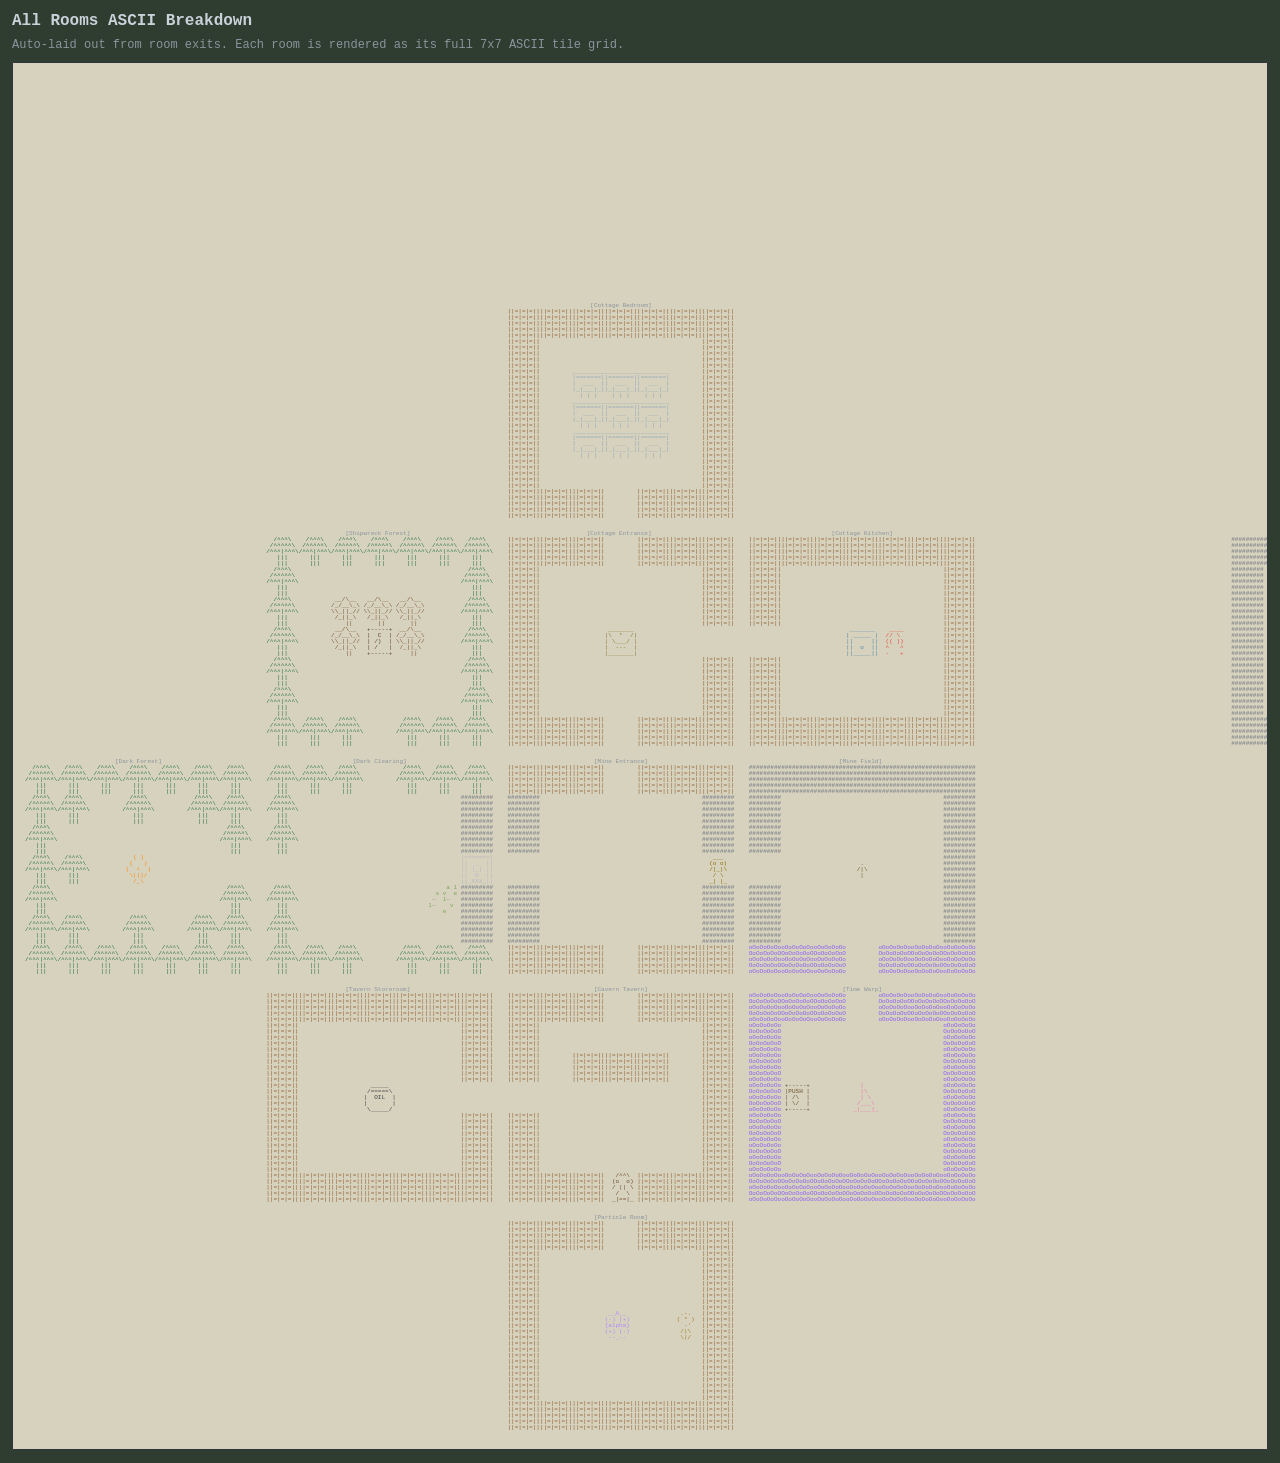
==== all_rooms_ascii.html @ 30d00a49 "Page to show all rooms" ====
<!doctype html>
<html lang="en">
<head>
  <meta charset="utf-8" />
  <meta name="viewport" content="width=device-width,initial-scale=1" />
  <title>All Rooms ASCII Breakdown</title>
  <style>
    :root {
      --bg: #2e3d2f;
      --panel: #d7d2bd;
      --fg: #c9d1d9;
      --muted: #8b949e;
    }
    * { box-sizing: border-box; }
    body {
      margin: 0;
      background: var(--bg);
      color: var(--fg);
      font-family: "JetBrains Mono", "Major Mono Display", monospace;
    }
    main {
      padding: 12px;
    }
    h1 {
      margin: 0 0 8px 0;
      font-size: 16px;
      color: var(--fg);
    }
    p {
      margin: 0 0 10px 0;
      font-size: 12px;
      color: var(--muted);
    }
    pre {
      margin: 0;
      padding: 12px;
      border: 1px solid #30363d;
      overflow: auto;
      line-height: 1;
      font-size: 6px;
      white-space: pre;
      background: var(--panel);
      min-height: 70vh;
    }
  </style>
</head>
<body>
  <main>
    <h1>All Rooms ASCII Breakdown</h1>
    <p>Auto-laid out from room exits. Each room is rendered as its full 7x7 ASCII tile grid.</p>
    <pre id="worldAscii">Loading...</pre>
  </main>

  <script src="items.js"></script>
  <script src="rooms.js"></script>
  <script>
    (function () {
      const out = document.getElementById("worldAscii");
      const ROOM_SIZE = 7;
      const TILE_W = 9;
      const TILE_H = 5;
      const ROOM_PIXEL_W = ROOM_SIZE * TILE_W;
      const ROOM_PIXEL_H = ROOM_SIZE * TILE_H;

      const DIRS = Object.freeze({
        NORTH: [0, -1],
        SOUTH: [0, 1],
        EAST: [1, 0],
        WEST: [-1, 0],
      });

      const BLANK_TILE = Object.freeze([
        "         ",
        "         ",
        "         ",
        "         ",
        "         ",
      ]);

      function getExitToRoomId(exit) {
        if (typeof exit === "string") return exit;
        if (exit && typeof exit === "object" && !Array.isArray(exit)) return exit.to || null;
        return null;
      }

      function safeTileForItem(itemId) {
        const def = ITEM_DEFS?.[itemId];
        const tile = def?.asciiTile;
        if (!Array.isArray(tile) || tile.length !== TILE_H) return BLANK_TILE;
        for (let i = 0; i < TILE_H; i++) {
          if (typeof tile[i] !== "string" || tile[i].length !== TILE_W) return BLANK_TILE;
        }
        return tile;
      }

      function roomGrid(room) {
        const grid = [];
        const colorGrid = [];
        for (let y = 0; y < ROOM_SIZE; y++) {
          const row = [];
          const colorRow = [];
          for (let x = 0; x < ROOM_SIZE; x++) {
            row.push(BLANK_TILE);
            colorRow.push(null);
          }
          grid.push(row);
          colorGrid.push(colorRow);
        }

        const items = Array.isArray(room?.items) ? room.items : [];
        for (const entry of items) {
          if (!Array.isArray(entry) || !Array.isArray(entry[1])) continue;
          const id = entry[0];
          const x = entry[1][0];
          const y = entry[1][1];
          if (x < 0 || x >= ROOM_SIZE || y < 0 || y >= ROOM_SIZE) continue;
          grid[y][x] = safeTileForItem(id);
          colorGrid[y][x] = ITEM_DEFS?.[id]?.mapColor || null;
        }
        return { grid, colorGrid };
      }

      function renderRoomAscii(room) {
        const { grid, colorGrid } = roomGrid(room);
        const lines = [];
        const lineColors = [];
        for (let gy = 0; gy < ROOM_SIZE; gy++) {
          for (let ty = 0; ty < TILE_H; ty++) {
            let line = "";
            const colors = [];
            for (let gx = 0; gx < ROOM_SIZE; gx++) line += grid[gy][gx][ty];
            for (let gx = 0; gx < ROOM_SIZE; gx++) {
              const c = colorGrid[gy][gx];
              for (let i = 0; i < TILE_W; i++) colors.push(c);
            }
            lines.push(line);
            lineColors.push(colors);
          }
        }
        return { lines, lineColors };
      }

      function roomPositions(roomDefs) {
        const ids = Object.keys(roomDefs || {});
        if (!ids.length) return new Map();

        const pos = new Map();
        const visited = new Set();
        const start = (typeof ROOM !== "undefined" && ROOM.DARKFOREST && roomDefs[ROOM.DARKFOREST])
          ? ROOM.DARKFOREST
          : ids[0];

        function bfs(seedId, seedX, seedY) {
          if (visited.has(seedId)) return;
          const q = [[seedId, seedX, seedY]];
          visited.add(seedId);
          pos.set(seedId, [seedX, seedY]);

          while (q.length) {
            const [id, x, y] = q.shift();
            const exits = roomDefs[id]?.exits || {};
            for (const [dir, delta] of Object.entries(DIRS)) {
              const target = getExitToRoomId(exits[dir]);
              if (!target || !roomDefs[target]) continue;
              const nx = x + delta[0];
              const ny = y + delta[1];
              if (!visited.has(target)) {
                visited.add(target);
                pos.set(target, [nx, ny]);
                q.push([target, nx, ny]);
              }
            }
          }
        }

        bfs(start, 0, 0);

        for (const id of ids) {
          if (visited.has(id)) continue;
          let maxX = 0;
          for (const [, p] of pos) maxX = Math.max(maxX, p[0]);
          bfs(id, maxX + 3, 0);
        }

        return pos;
      }

      function makeCanvas(width, height) {
        const rows = [];
        for (let y = 0; y < height; y++) rows.push(new Array(width).fill(" "));
        return rows;
      }

      function makeColorCanvas(width, height) {
        const rows = [];
        for (let y = 0; y < height; y++) rows.push(new Array(width).fill(null));
        return rows;
      }

      function drawText(canvas, colorCanvas, x, y, text, color) {
        if (y < 0 || y >= canvas.length) return;
        for (let i = 0; i < text.length; i++) {
          const xx = x + i;
          if (xx < 0 || xx >= canvas[0].length) continue;
          canvas[y][xx] = text[i];
          if (colorCanvas && color) colorCanvas[y][xx] = color;
        }
      }

      function drawBlock(canvas, colorCanvas, x, y, lines, lineColors) {
        for (let i = 0; i < lines.length; i++) {
          const line = lines[i] || "";
          const colors = lineColors?.[i] || [];
          for (let j = 0; j < line.length; j++) {
            drawText(canvas, colorCanvas, x + j, y + i, line[j], colors[j] || null);
          }
        }
      }

      function centerText(text, width) {
        if (text.length >= width) return text.slice(0, width);
        const left = Math.floor((width - text.length) / 2);
        return " ".repeat(left) + text;
      }

      function renderWorld(roomDefs) {
        const positions = roomPositions(roomDefs);
        if (!positions.size) return "No rooms found.";

        let minX = Infinity;
        let maxX = -Infinity;
        let minY = Infinity;
        let maxY = -Infinity;
        for (const [, p] of positions) {
          minX = Math.min(minX, p[0]);
          maxX = Math.max(maxX, p[0]);
          minY = Math.min(minY, p[1]);
          maxY = Math.max(maxY, p[1]);
        }

        const CELL_W = ROOM_PIXEL_W + 4;
        const CELL_H = ROOM_PIXEL_H + 3;
        const cols = maxX - minX + 1;
        const rows = maxY - minY + 1;
        const canvasW = cols * CELL_W;
        const canvasH = rows * CELL_H;
        const canvas = makeCanvas(canvasW, canvasH);
        const colorCanvas = makeColorCanvas(canvasW, canvasH);

        for (const [id, p] of positions) {
          const room = roomDefs[id];
          if (!room) continue;

          const cx = p[0] - minX;
          const cy = p[1] - minY;
          const ox = cx * CELL_W;
          const oy = cy * CELL_H;

          const label = "[" + (room.name || id) + "]";
          drawText(canvas, colorCanvas, ox, oy, centerText(label, ROOM_PIXEL_W), "#8b949e");
          const rendered = renderRoomAscii(room);
          drawBlock(canvas, colorCanvas, ox, oy + 1, rendered.lines, rendered.lineColors);
        }

        function esc(s) {
          return s.replace(/&/g, "&amp;").replace(/</g, "&lt;").replace(/>/g, "&gt;");
        }

        const htmlLines = [];
        for (let y = 0; y < canvasH; y++) {
          let line = "";
          let runColor = null;
          let runText = "";
          for (let x = 0; x < canvasW; x++) {
            const ch = canvas[y][x];
            const c = colorCanvas[y][x];
            if (c === runColor) {
              runText += ch;
            } else {
              if (runText.length) {
                line += runColor ? `<span style="color:${runColor}">${esc(runText)}</span>` : esc(runText);
              }
              runColor = c;
              runText = ch;
            }
          }
          if (runText.length) {
            line += runColor ? `<span style="color:${runColor}">${esc(runText)}</span>` : esc(runText);
          }
          htmlLines.push(line.replace(/\s+$/, ""));
        }
        return htmlLines.join("\n");
      }

      try {
        if (typeof ROOM_DEFS === "undefined") {
          out.textContent = "ROOM_DEFS was not found. Make sure rooms.js loaded.";
          return;
        }
        out.innerHTML = renderWorld(ROOM_DEFS);
      } catch (err) {
        out.textContent = "Error rendering world map:\n" + String(err && err.stack ? err.stack : err);
      }
    })();
  </script>
</body>
</html>
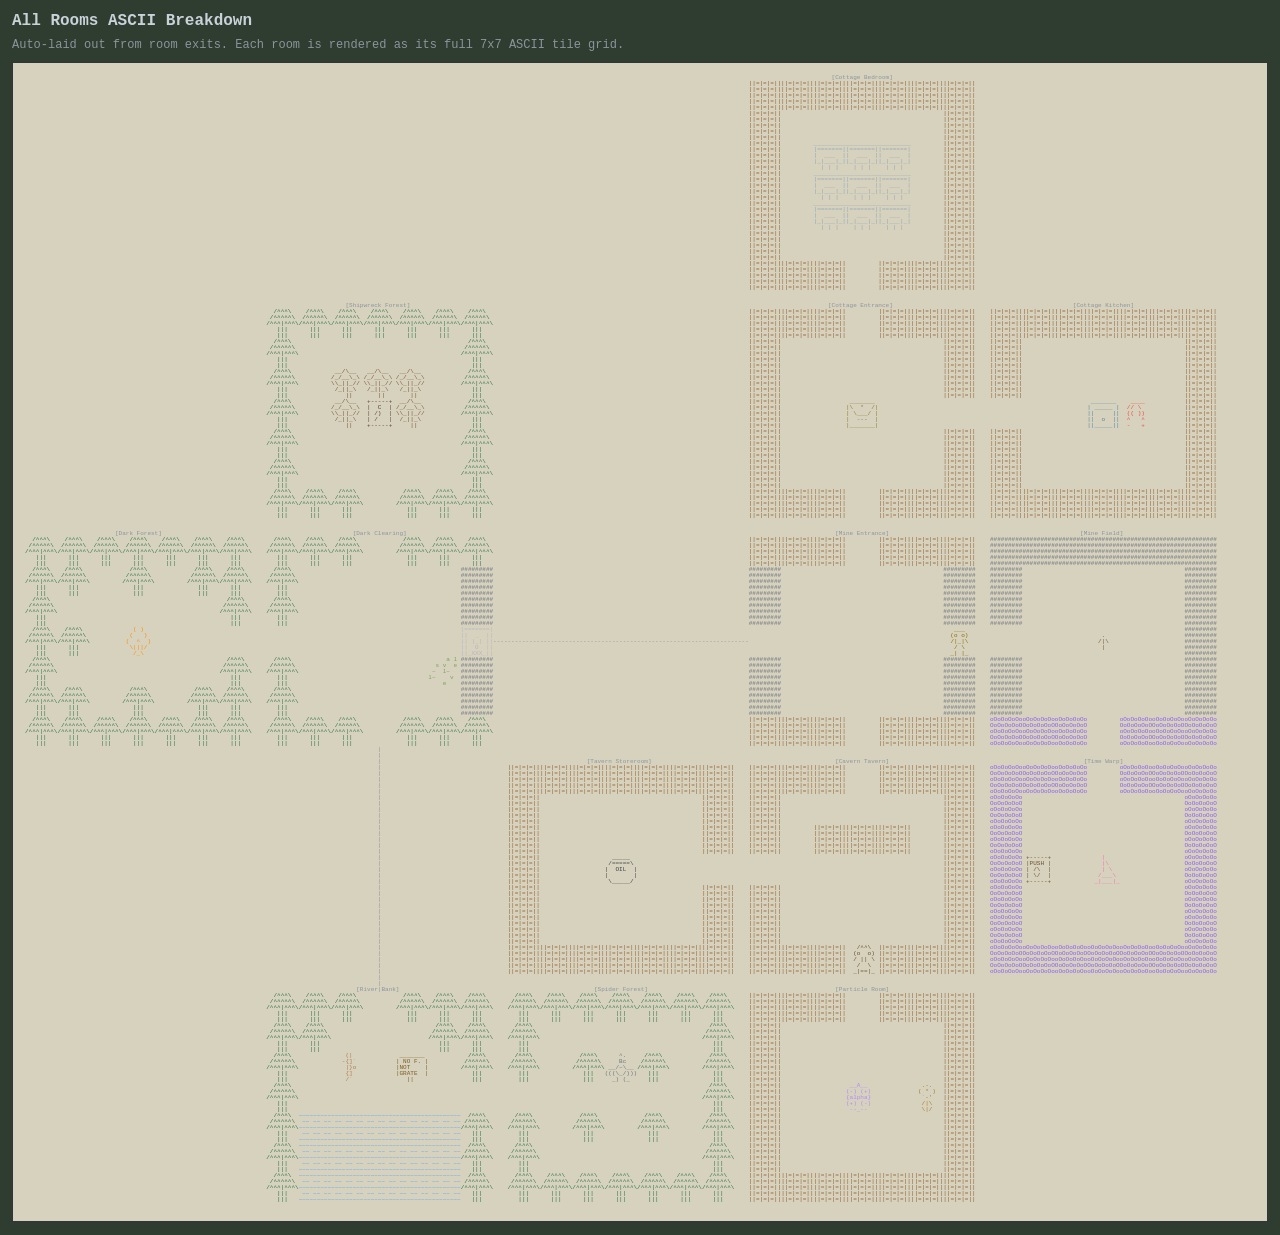
==== commit 5f39406e: "Room distance for map rendering" ====
--- a/all_rooms_ascii.html
+++ b/all_rooms_ascii.html
@@ -81,6 +81,13 @@
         if (typeof exit === "string") return exit;
         if (exit && typeof exit === "object" && !Array.isArray(exit)) return exit.to || null;
         return null;
+      }
+
+      function getExitDistance(exit) {
+        if (!exit || typeof exit !== "object" || Array.isArray(exit)) return 1;
+        const n = Number(exit.distance);
+        if (!Number.isFinite(n)) return 1;
+        return Math.max(1, Math.floor(n));
       }
 
       function safeTileForItem(itemId) {
@@ -160,10 +167,12 @@
             const [id, x, y] = q.shift();
             const exits = roomDefs[id]?.exits || {};
             for (const [dir, delta] of Object.entries(DIRS)) {
-              const target = getExitToRoomId(exits[dir]);
+              const exit = exits[dir];
+              const target = getExitToRoomId(exit);
               if (!target || !roomDefs[target]) continue;
-              const nx = x + delta[0];
-              const ny = y + delta[1];
+              const dist = getExitDistance(exit);
+              const nx = x + (delta[0] * dist);
+              const ny = y + (delta[1] * dist);
               if (!visited.has(target)) {
                 visited.add(target);
                 pos.set(target, [nx, ny]);
@@ -246,6 +255,7 @@
         const canvasH = rows * CELL_H;
         const canvas = makeCanvas(canvasW, canvasH);
         const colorCanvas = makeColorCanvas(canvasW, canvasH);
+        const roomOrigin = new Map();
 
         for (const [id, p] of positions) {
           const room = roomDefs[id];
@@ -255,11 +265,68 @@
           const cy = p[1] - minY;
           const ox = cx * CELL_W;
           const oy = cy * CELL_H;
+          roomOrigin.set(id, { ox, oy });
 
           const label = "[" + (room.name || id) + "]";
           drawText(canvas, colorCanvas, ox, oy, centerText(label, ROOM_PIXEL_W), "#8b949e");
           const rendered = renderRoomAscii(room);
           drawBlock(canvas, colorCanvas, ox, oy + 1, rendered.lines, rendered.lineColors);
+        }
+
+        // Draw explicit link lines for long-distance exits so room joins are obvious.
+        const drawnLinks = new Set();
+        const midXOffset = Math.floor(ROOM_PIXEL_W / 2);
+        const midYOffset = 1 + Math.floor(ROOM_PIXEL_H / 2);
+        const linkColor = "#8b949e";
+
+        function drawH(y, x1, x2) {
+          const a = Math.min(x1, x2);
+          const b = Math.max(x1, x2);
+          for (let x = a; x <= b; x++) drawText(canvas, colorCanvas, x, y, "-", linkColor);
+        }
+
+        function drawV(x, y1, y2) {
+          const a = Math.min(y1, y2);
+          const b = Math.max(y1, y2);
+          for (let y = a; y <= b; y++) drawText(canvas, colorCanvas, x, y, "|", linkColor);
+        }
+
+        for (const [id, p] of positions) {
+          const room = roomDefs[id];
+          const src = roomOrigin.get(id);
+          if (!room || !src) continue;
+          const exits = room.exits || {};
+
+          for (const [dir, delta] of Object.entries(DIRS)) {
+            const exit = exits[dir];
+            const target = getExitToRoomId(exit);
+            if (!target || !roomDefs[target] || !positions.has(target)) continue;
+
+            const tPos = positions.get(target);
+            const dist = Math.abs((tPos[0] - p[0])) + Math.abs((tPos[1] - p[1]));
+            if (dist <= 1) continue; // only needed for long links
+
+            const key = [id, target].sort().join("|");
+            if (drawnLinks.has(key)) continue;
+            drawnLinks.add(key);
+
+            const dst = roomOrigin.get(target);
+            if (!dst) continue;
+
+            if (delta[0] !== 0) {
+              // Horizontal neighbor chain (E/W)
+              const y = src.oy + midYOffset;
+              const startX = delta[0] > 0 ? src.ox + ROOM_PIXEL_W : src.ox - 1;
+              const endX = delta[0] > 0 ? dst.ox - 1 : dst.ox + ROOM_PIXEL_W;
+              drawH(y, startX, endX);
+            } else {
+              // Vertical neighbor chain (N/S)
+              const x = src.ox + midXOffset;
+              const startY = delta[1] > 0 ? src.oy + 1 + ROOM_PIXEL_H : src.oy;
+              const endY = delta[1] > 0 ? dst.oy : dst.oy + ROOM_PIXEL_H;
+              drawV(x, startY, endY);
+            }
+          }
         }
 
         function esc(s) {
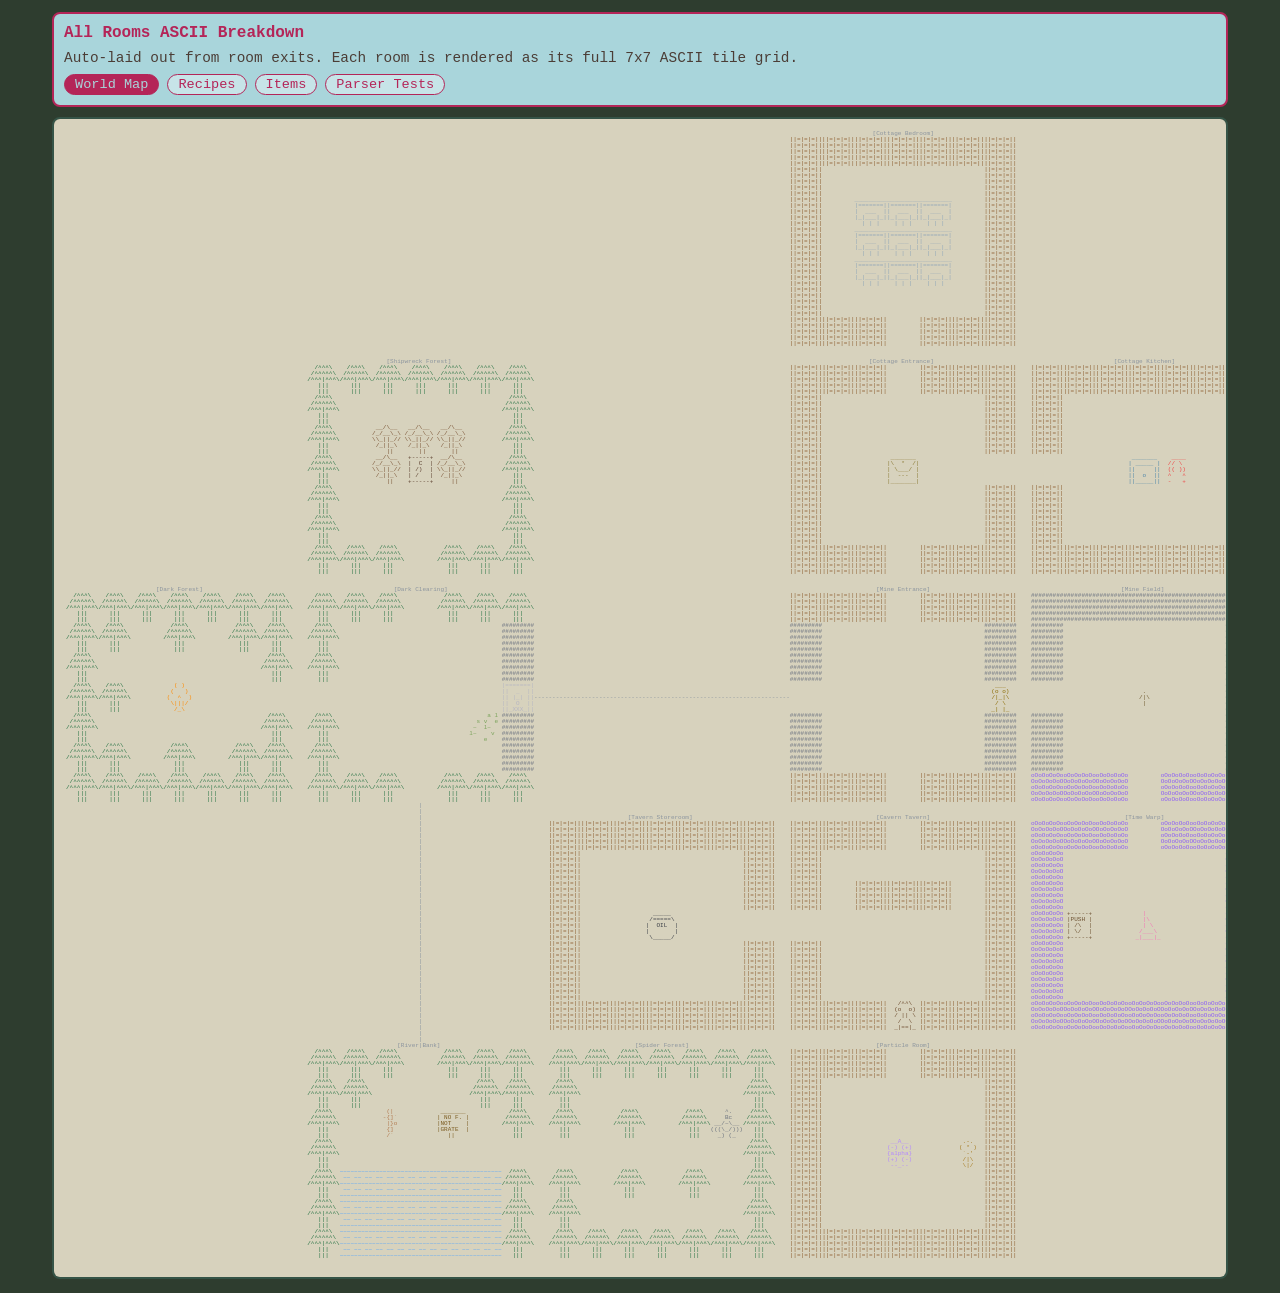
==== commit 085109cb: "Make debug pages nice" ====
--- a/all_rooms_ascii.html
+++ b/all_rooms_ascii.html
@@ -8,33 +8,67 @@
     :root {
       --bg: #2e3d2f;
       --panel: #d7d2bd;
-      --fg: #c9d1d9;
-      --muted: #8b949e;
+      --ink: #1f1c16;
+      --line: #355447;
+      --heading-bg: #a9d5db;
+      --heading-ink: #b42558;
+      --muted: #4b3d36;
     }
     * { box-sizing: border-box; }
     body {
       margin: 0;
       background: var(--bg);
-      color: var(--fg);
+      color: var(--ink);
       font-family: "JetBrains Mono", "Major Mono Display", monospace;
     }
     main {
+      max-width: 1200px;
+      margin: 0 auto;
       padding: 12px;
-    }
-    h1 {
-      margin: 0 0 8px 0;
+      display: grid;
+      gap: 10px;
+    }
+    .head {
+      background: var(--heading-bg);
+      color: var(--heading-ink);
+      border: 2px solid var(--heading-ink);
+      border-radius: 8px;
+      padding: 10px;
+      display: grid;
+      gap: 8px;
+    }
+    .head h1 {
+      margin: 0;
       font-size: 16px;
-      color: var(--fg);
-    }
-    p {
-      margin: 0 0 10px 0;
-      font-size: 12px;
-      color: var(--muted);
+    }
+    .head p {
+      margin: 0;
+      font-size: 0.9rem;
+      color: #4b3d36;
+    }
+    .nav {
+      display: flex;
+      flex-wrap: wrap;
+      gap: 8px;
+    }
+    .nav a {
+      text-decoration: none;
+      border: 1px solid var(--heading-ink);
+      border-radius: 999px;
+      padding: 2px 10px;
+      color: var(--heading-ink);
+      background: rgba(255,255,255,0.35);
+      font-size: 0.85rem;
+    }
+    .nav a[aria-current="page"] {
+      background: var(--heading-ink);
+      color: var(--heading-bg);
     }
     pre {
       margin: 0;
       padding: 12px;
-      border: 1px solid #30363d;
+      border: 2px solid var(--line);
+      border-radius: 8px;
       overflow: auto;
       line-height: 1;
       font-size: 6px;
@@ -46,8 +80,16 @@
 </head>
 <body>
   <main>
-    <h1>All Rooms ASCII Breakdown</h1>
-    <p>Auto-laid out from room exits. Each room is rendered as its full 7x7 ASCII tile grid.</p>
+    <section class="head">
+      <h1>All Rooms ASCII Breakdown</h1>
+      <p>Auto-laid out from room exits. Each room is rendered as its full 7x7 ASCII tile grid.</p>
+      <nav class="nav" aria-label="Debug Pages">
+        <a href="all_rooms_ascii.html" aria-current="page">World Map</a>
+        <a href="recipe_book.html">Recipes</a>
+        <a href="item_catalog.html">Items</a>
+        <a href="parser_test_runner.html">Parser Tests</a>
+      </nav>
+    </section>
     <pre id="worldAscii">Loading...</pre>
   </main>
 
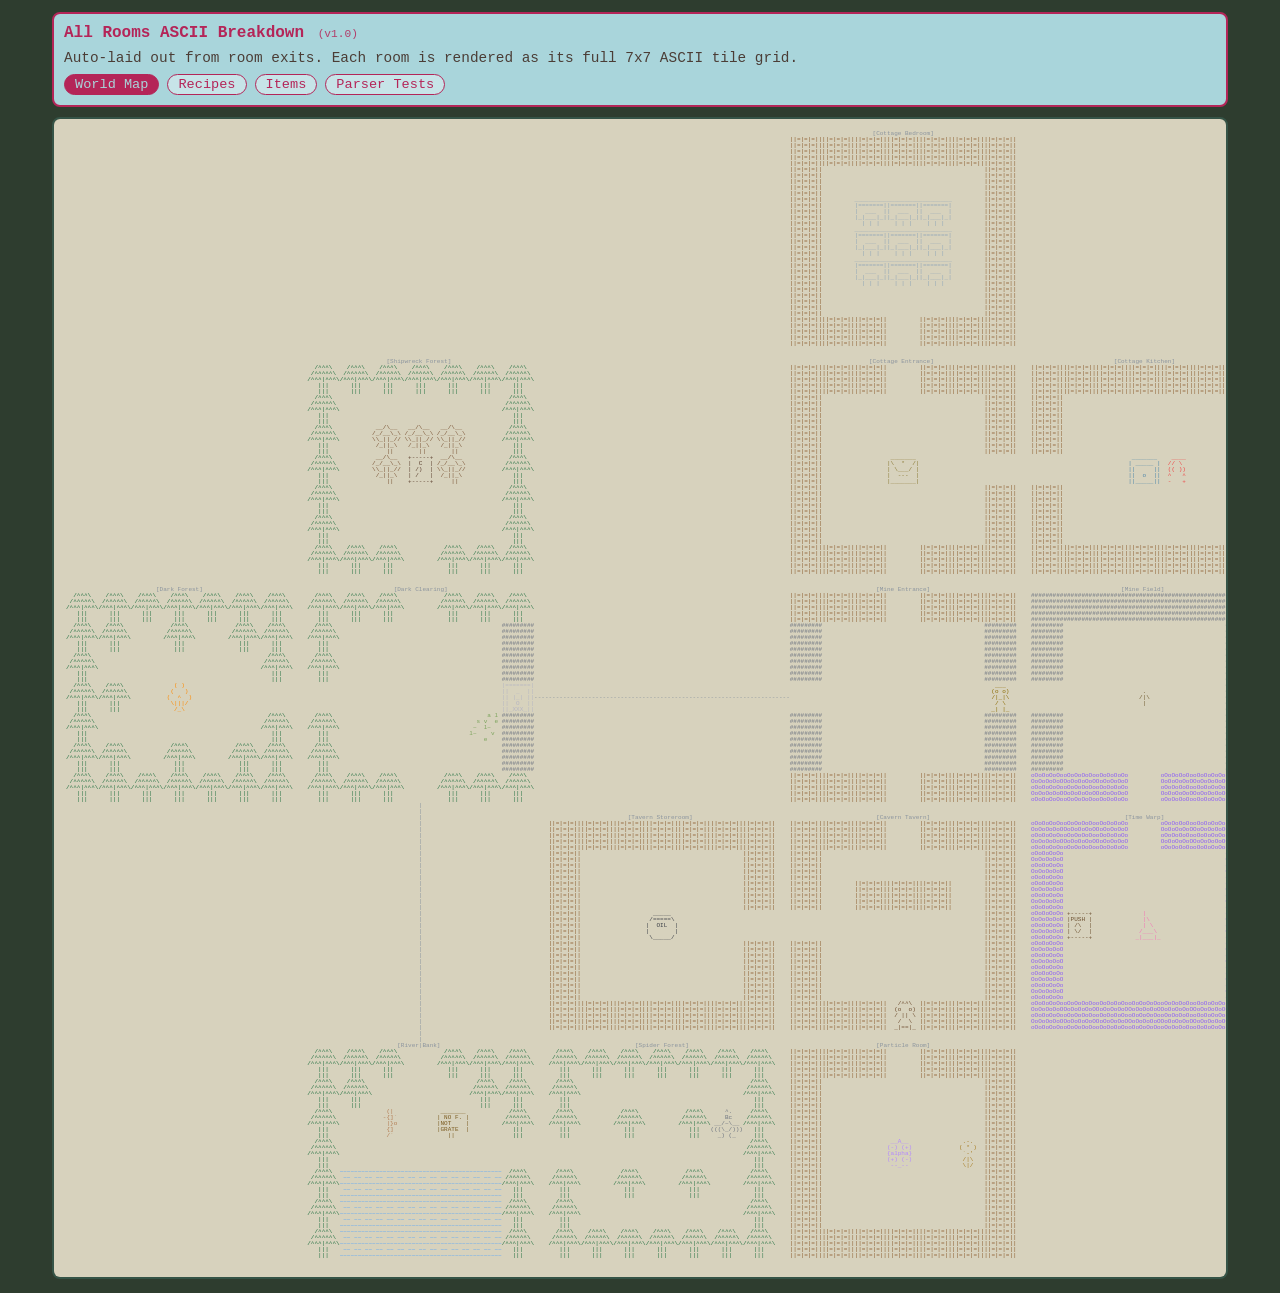
==== commit d164e7c1: "Add v1.0 label to debug headers" ====
--- a/all_rooms_ascii.html
+++ b/all_rooms_ascii.html
@@ -41,6 +41,12 @@
       margin: 0;
       font-size: 16px;
     }
+    .ver {
+      font-size: 0.7em;
+      opacity: 0.85;
+      font-weight: 400;
+      margin-left: 4px;
+    }
     .head p {
       margin: 0;
       font-size: 0.9rem;
@@ -81,7 +87,7 @@
 <body>
   <main>
     <section class="head">
-      <h1>All Rooms ASCII Breakdown</h1>
+      <h1>All Rooms ASCII Breakdown <span class="ver">(v1.0)</span></h1>
       <p>Auto-laid out from room exits. Each room is rendered as its full 7x7 ASCII tile grid.</p>
       <nav class="nav" aria-label="Debug Pages">
         <a href="all_rooms_ascii.html" aria-current="page">World Map</a>
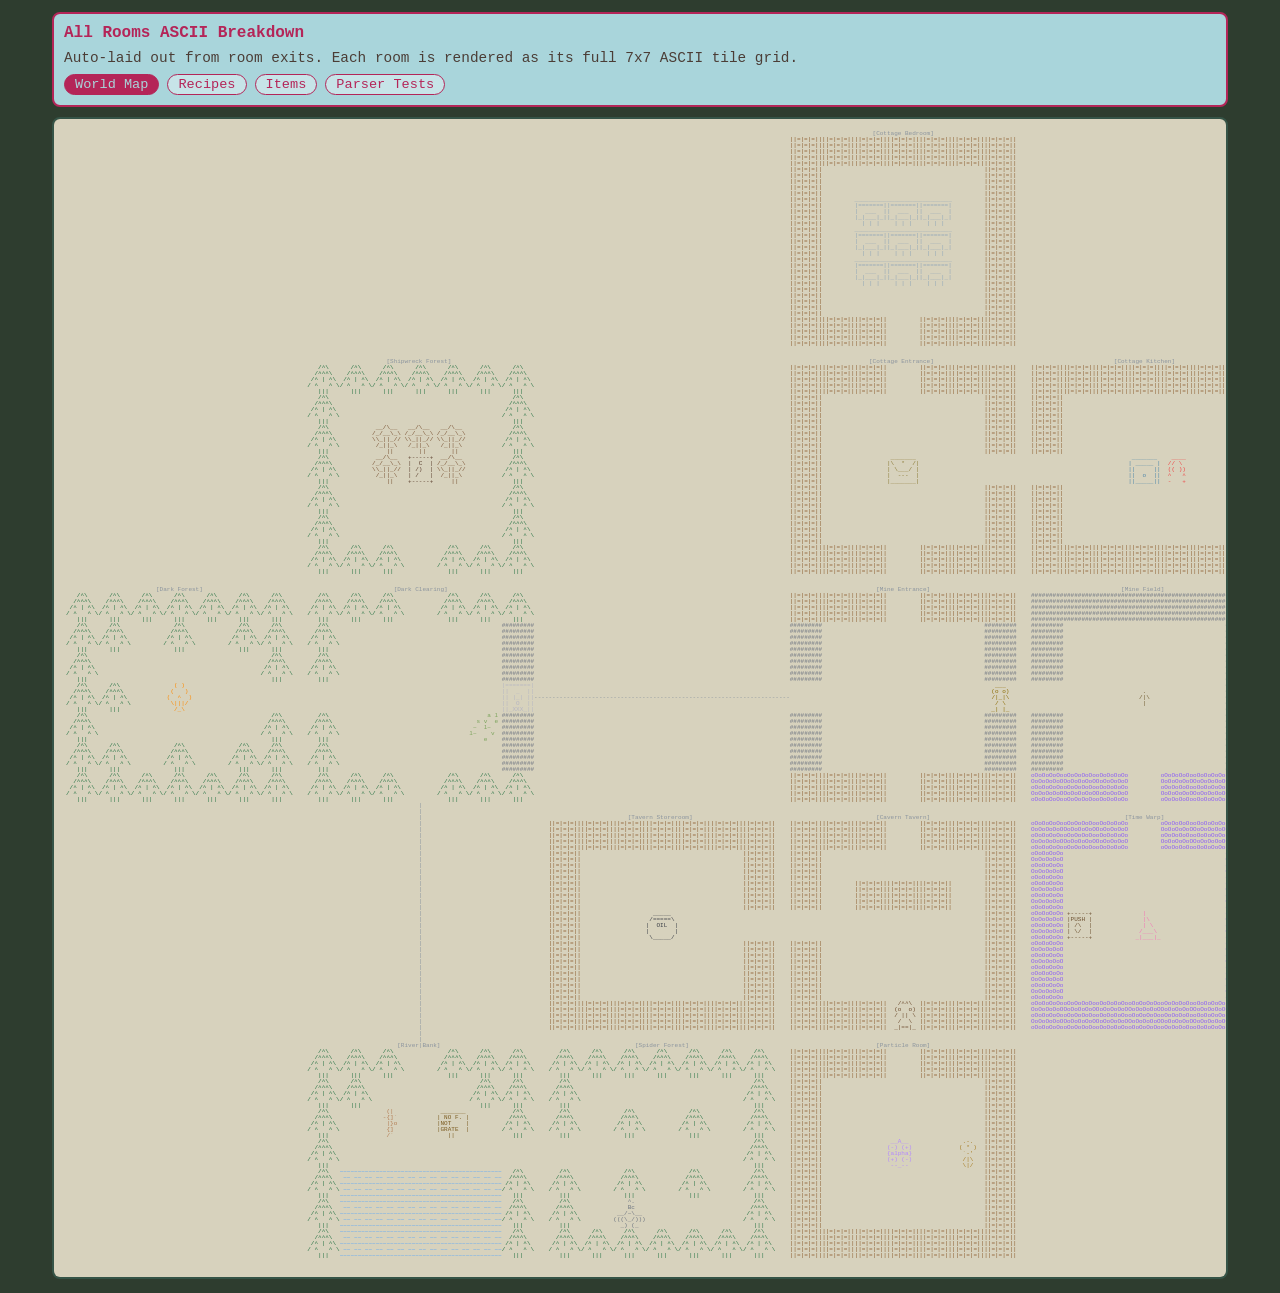
==== commit bcf598b7: "Merge branch 'main' of https://github.com/NoahMSchool/StrangePlacesAsciiGame" ====
--- a/all_rooms_ascii.html
+++ b/all_rooms_ascii.html
@@ -41,12 +41,6 @@
       margin: 0;
       font-size: 16px;
     }
-    .ver {
-      font-size: 0.7em;
-      opacity: 0.85;
-      font-weight: 400;
-      margin-left: 4px;
-    }
     .head p {
       margin: 0;
       font-size: 0.9rem;
@@ -87,7 +81,7 @@
 <body>
   <main>
     <section class="head">
-      <h1>All Rooms ASCII Breakdown <span class="ver">(v1.0)</span></h1>
+      <h1>All Rooms ASCII Breakdown</h1>
       <p>Auto-laid out from room exits. Each room is rendered as its full 7x7 ASCII tile grid.</p>
       <nav class="nav" aria-label="Debug Pages">
         <a href="all_rooms_ascii.html" aria-current="page">World Map</a>
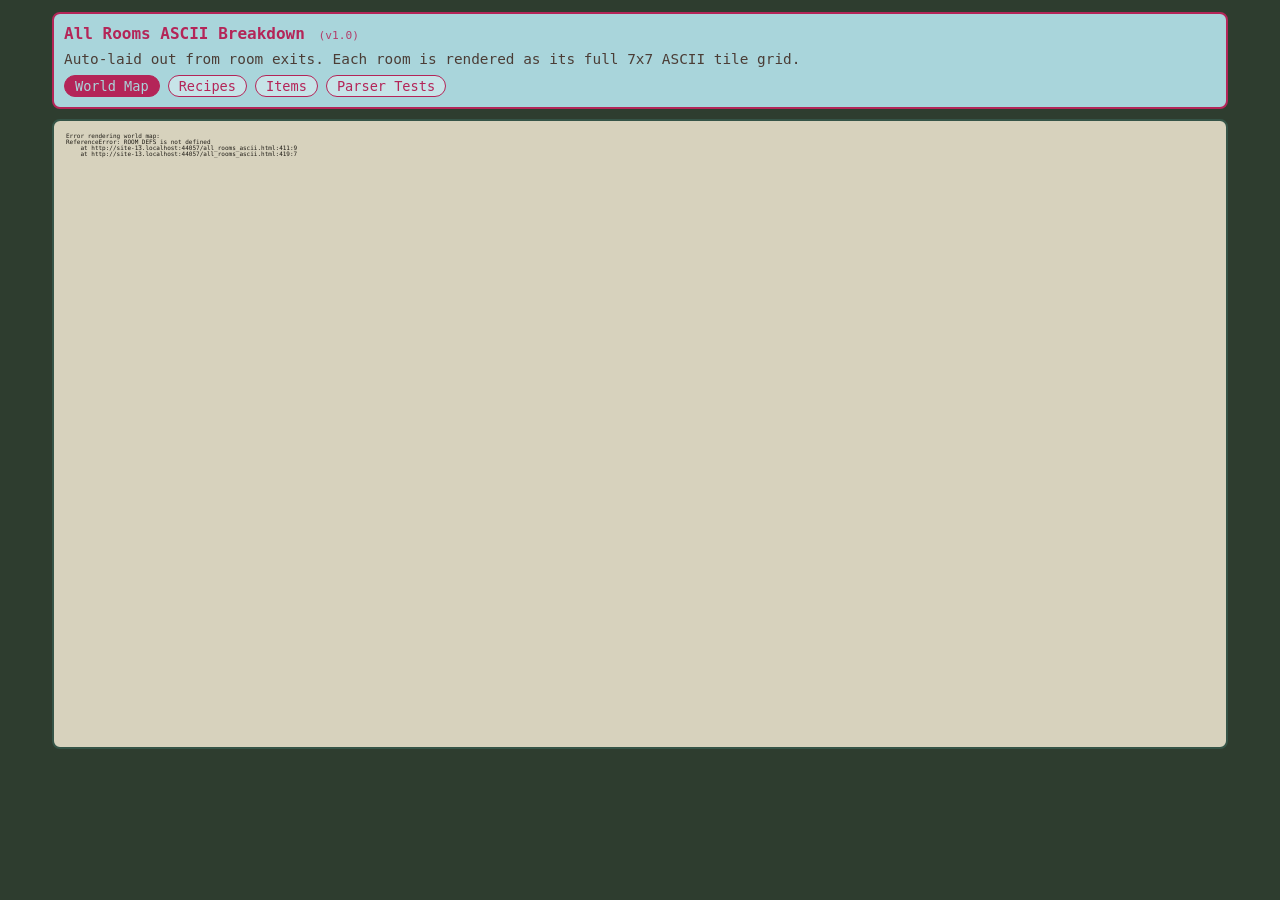
==== commit 42947366: "Merge branch 'main' of https://github.com/NoahMSchool/StrangePlacesAsciiGame" ====
--- a/all_rooms_ascii.html
+++ b/all_rooms_ascii.html
@@ -41,6 +41,12 @@
       margin: 0;
       font-size: 16px;
     }
+    .ver {
+      font-size: 0.7em;
+      opacity: 0.85;
+      font-weight: 400;
+      margin-left: 4px;
+    }
     .head p {
       margin: 0;
       font-size: 0.9rem;
@@ -81,7 +87,7 @@
 <body>
   <main>
     <section class="head">
-      <h1>All Rooms ASCII Breakdown</h1>
+      <h1>All Rooms ASCII Breakdown <span class="ver">(v1.0)</span></h1>
       <p>Auto-laid out from room exits. Each room is rendered as its full 7x7 ASCII tile grid.</p>
       <nav class="nav" aria-label="Debug Pages">
         <a href="all_rooms_ascii.html" aria-current="page">World Map</a>
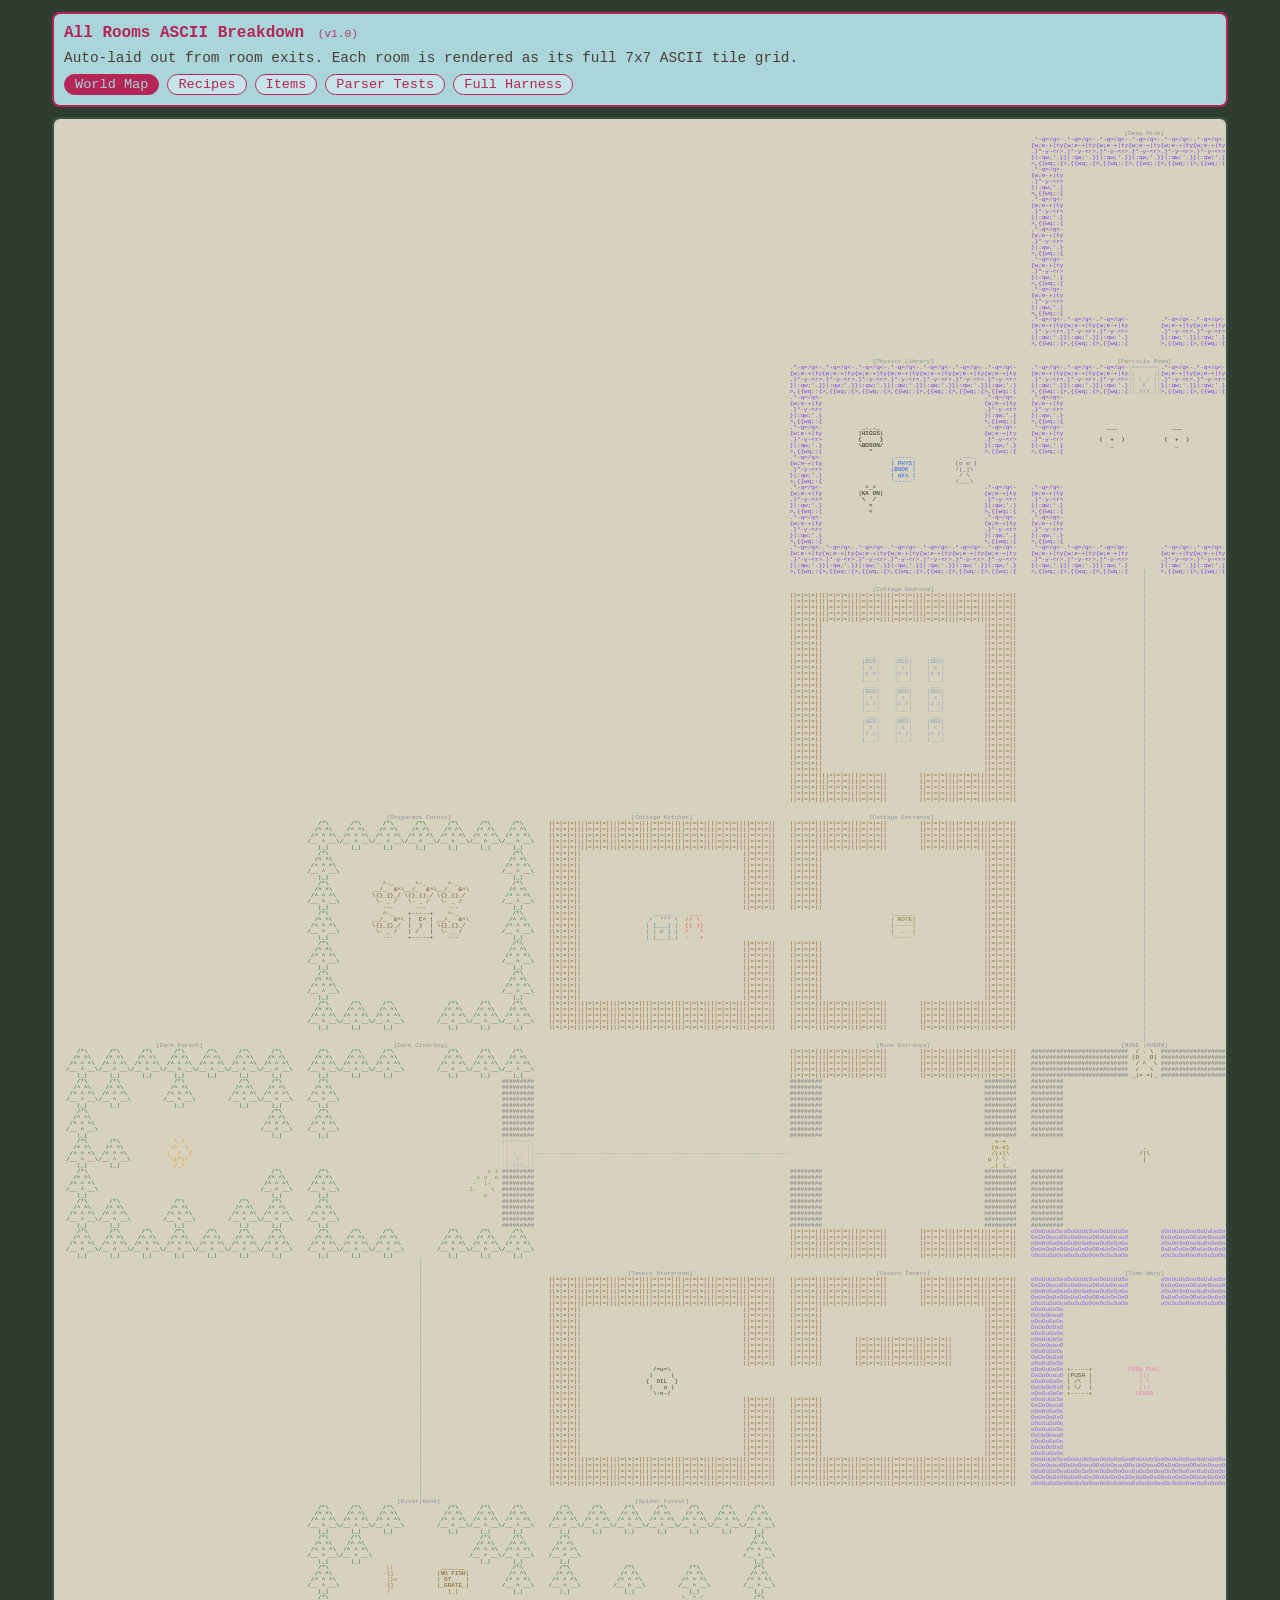
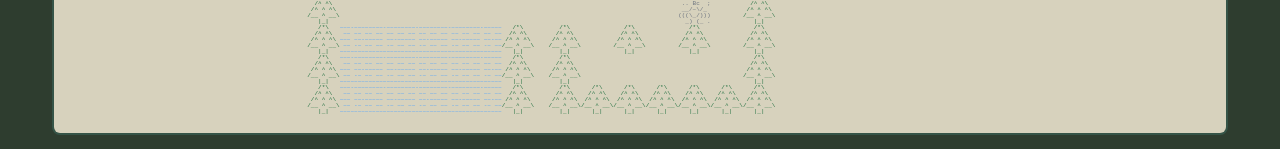
==== commit 99ca4d78: "Test harness" ====
--- a/all_rooms_ascii.html
+++ b/all_rooms_ascii.html
@@ -94,6 +94,7 @@
         <a href="recipe_book.html">Recipes</a>
         <a href="item_catalog.html">Items</a>
         <a href="parser_test_runner.html">Parser Tests</a>
+        <a href="full_game_test_harness.html">Full Harness</a>
       </nav>
     </section>
     <pre id="worldAscii">Loading...</pre>
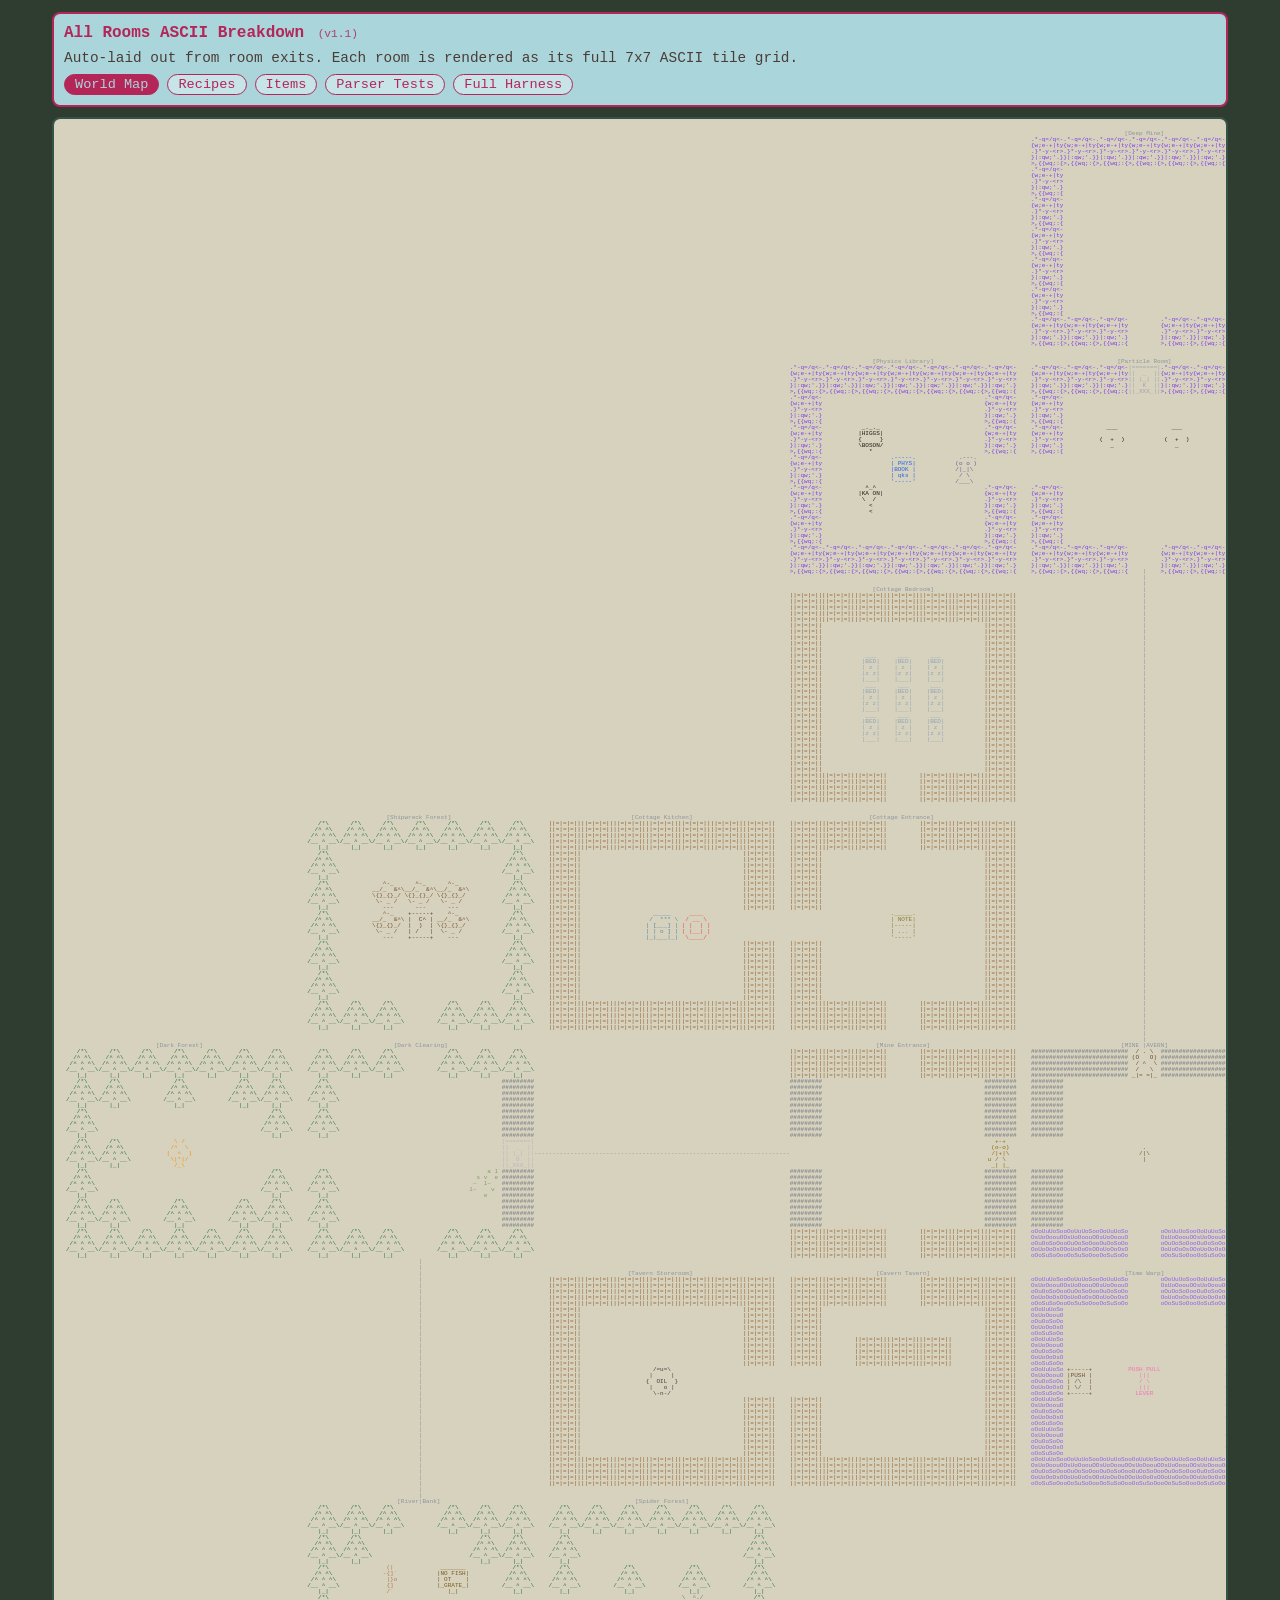
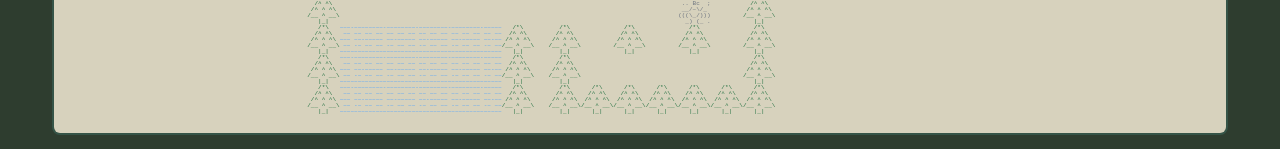
==== commit df6b7157: "Version bump" ====
--- a/all_rooms_ascii.html
+++ b/all_rooms_ascii.html
@@ -87,7 +87,7 @@
 <body>
   <main>
     <section class="head">
-      <h1>All Rooms ASCII Breakdown <span class="ver">(v1.0)</span></h1>
+      <h1>All Rooms ASCII Breakdown <span class="ver">(v1.1)</span></h1>
       <p>Auto-laid out from room exits. Each room is rendered as its full 7x7 ASCII tile grid.</p>
       <nav class="nav" aria-label="Debug Pages">
         <a href="all_rooms_ascii.html" aria-current="page">World Map</a>
